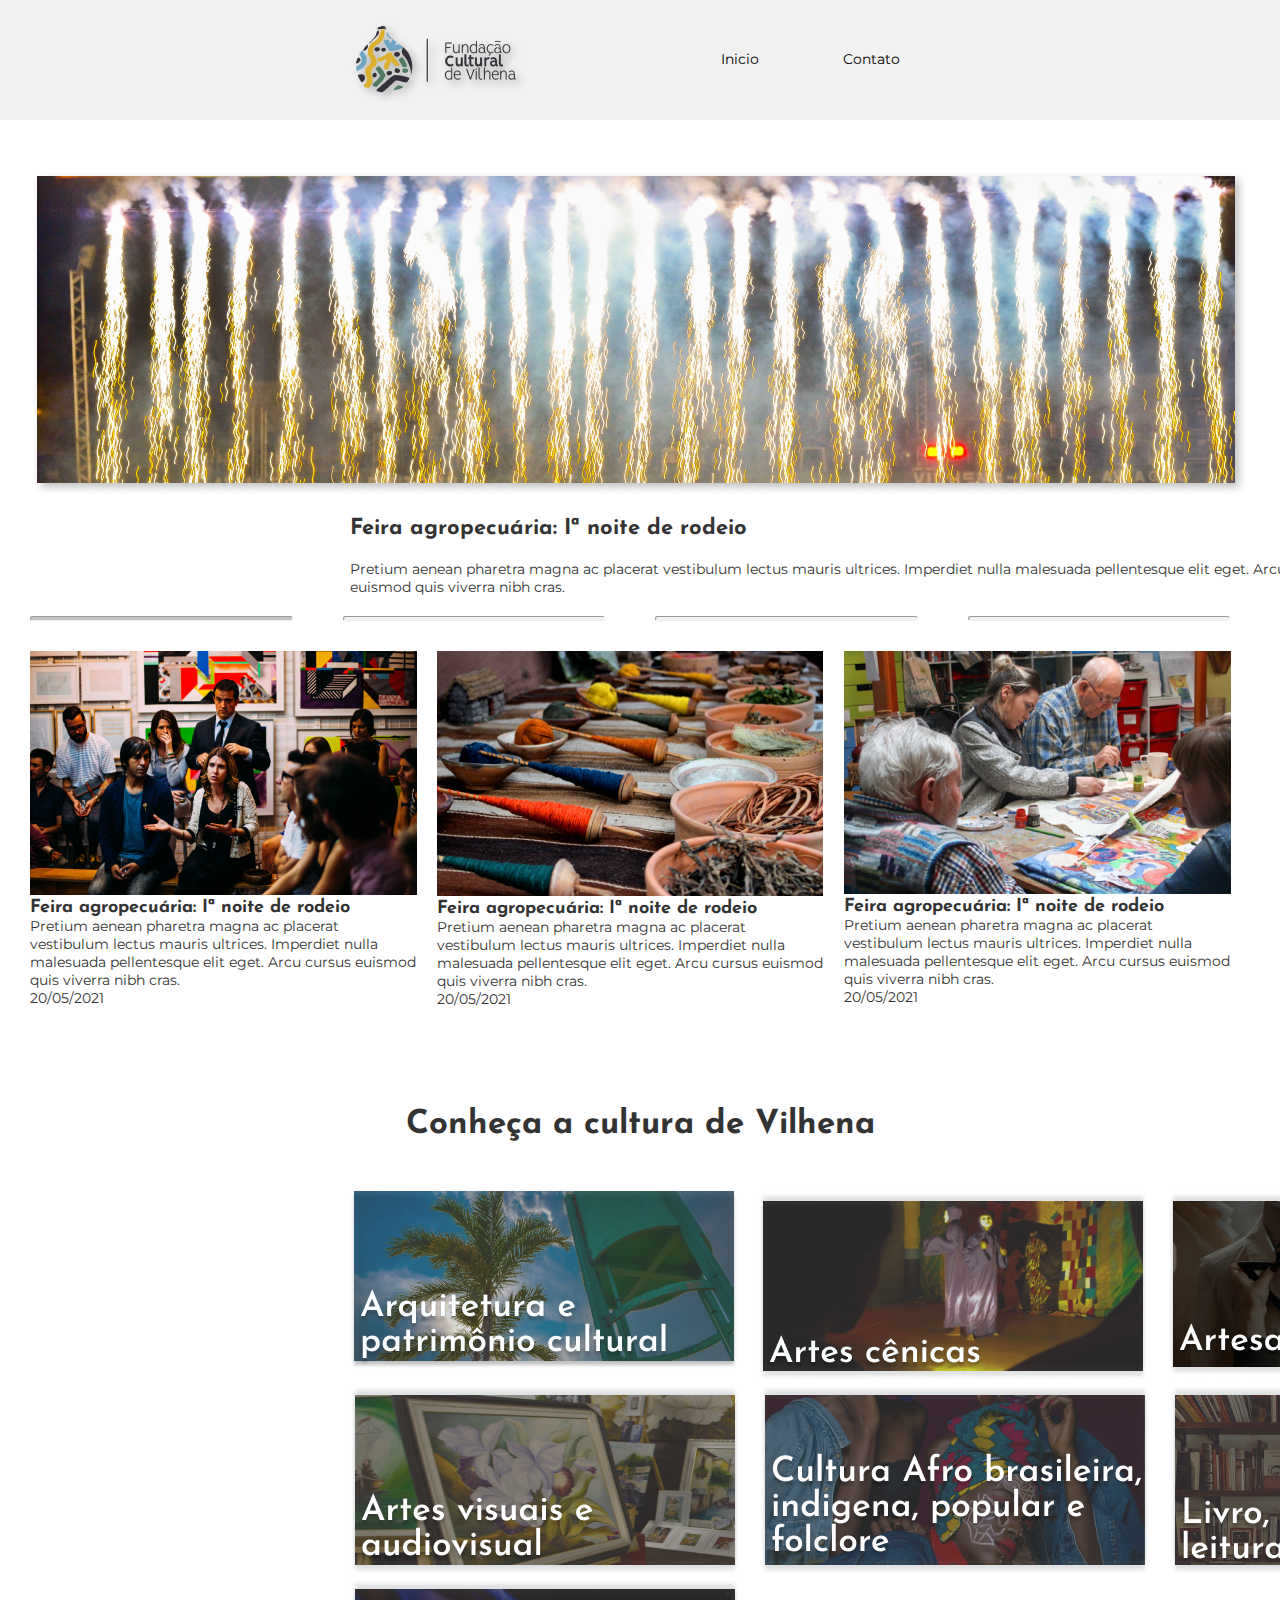
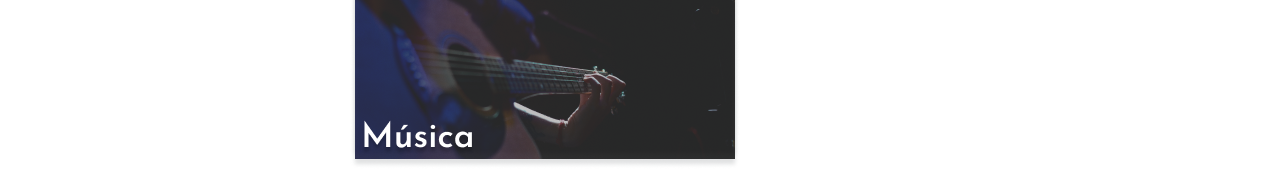
==== index.html @ fdd7ca27 "Quase finalizado a primeira página" ====
<!DOCTYPE html>
<html lang="pt-br">
<head>
    <meta charset="UTF-8">
    <meta name="viewport" content="width=device-width, initial-scale=1.0">
    <title>Fundação Cultural</title>
    <link rel="preconnect" href="https://fonts.googleapis.com">
    <link rel="preconnect" href="https://fonts.gstatic.com" crossorigin>
    <link href="https://fonts.googleapis.com/css2?family=Josefin+Sans:ital,wght@0,100..700;1,100..700&family=Montserrat:ital,wght@0,100..900;1,100..900&display=swap" rel="stylesheet">
    <link rel="stylesheet" href="./assets/css/styles.css">
</head>
<body>
    <header>
        <nav class="cabecalho">
            <div>
                <img src="./assets/images/logo.png" alt="Imagem de um logo">
            </div>
            <ul>
                <li><a href="#">Inicio</a></li>
                <li><a href="#contato">Contato</a></li>
            </ul>
        </nav>
        <div class="imagem1">
            <img src="./assets/images/news.png" alt="Imagem de faiscas em fios">
        </div>

        <div class="conteudo1">
            <h1>Feira agropecuária: Iª noite de rodeio</h1>
            <p>Pretium aenean pharetra magna ac placerat vestibulum lectus mauris ultrices. Imperdiet nulla malesuada pellentesque elit eget. Arcu cursus euismod quis viverra nibh cras.</p>
            <div>
                <hr class="um"/>
                <hr />
                <hr />
                <hr />
            </div>
        </div>

        <div class="posts">
            <div>
                <img src="./assets/images/Artesanto.png" alt="Imagem de um reunião">
                <h2>Feira agropecuária: Iª noite de rodeio</h2>
                <p>Pretium aenean pharetra magna ac placerat vestibulum lectus mauris ultrices. Imperdiet nulla malesuada pellentesque elit eget. Arcu cursus euismod quis viverra nibh cras.</p>
                <span>20/05/2021</span>
            </div>
            <div>
                <img src="./assets/images/image 4.png" alt="Imagem de um reunião">
                <h2>Feira agropecuária: Iª noite de rodeio</h2>
                <p>Pretium aenean pharetra magna ac placerat vestibulum lectus mauris ultrices. Imperdiet nulla malesuada pellentesque elit eget. Arcu cursus euismod quis viverra nibh cras.</p>
                <span>20/05/2021</span>
            </div>
            <div>
                <img src="./assets/images/image 3.png" alt="Imagem de um reunião">
                <h2>Feira agropecuária: Iª noite de rodeio</h2>
                <p>Pretium aenean pharetra magna ac placerat vestibulum lectus mauris ultrices. Imperdiet nulla malesuada pellentesque elit eget. Arcu cursus euismod quis viverra nibh cras.</p>
                <span>20/05/2021</span>
            </div>
        </div>
        <div class="titulo">
            <h3>Conheça a cultura de Vilhena</h3>
        </div>
        <div class="cards">
            <div>
                <img src="./assets/images/Group 72.png" alt="Culinária">
            </div>
            <div>
                <img src="./assets/images/Group 71.png" alt="Artes cênicas">
            </div>
            <div>
                <img src="./assets/images/Group 74.png" alt="">
            </div>
            <div>
                <img src="./assets/images/Group 73.png" alt="Artes Visuais">
            </div>
            <div>
                <img src="./assets/images/Group 75.png" alt="Cultura">
            </div>
            <div>
                <img src="./assets/images/Group 76.png" alt="Livros">
            </div>
            <div>
                <img src="./assets/images/Group 77.png" alt="Música">
            </div>
        </div>
    </header>
</body>
</html>
---- assets/css/styles.css ----
*{
    padding: 0;
    margin: 0;
    box-sizing: border-box;
}

.cabecalho{
    background-color: #F1F1F1;
    display: flex;
    justify-content: space-between;
    height: 120px;
}

.cabecalho > ul{
    margin-top: 50px;
    margin-right: 300px;
}

.cabecalho > ul > li{
    display: inline;
    margin-right: 80px;
}

.cabecalho > ul > li > a {
    text-decoration: none;
    font-family: "Montserrat", sans-serif;
    font-size: 14px;
    color: black;
}

.cabecalho > div{
    margin-top: 20px;
    margin-left: 350px;
}

.imagem1{
    display: flex;
    justify-content: center;
    margin-top: 50px;
}

.conteudo1 > h1{
    font-family: "Josefin Sans", sans-serif;
    font-size: 22px;
    color: #333333;
    margin-top: 20px;
    margin-left: 350px;
}

.conteudo1 > p{
    font-family: "Montserrat", sans-serif;
    font-size: 14px;
    color: #333333;
    width: 997px;
    margin-top: 20px;
    margin-left: 350px;
}

.conteudo1 > div{
    display: flex;
    justify-content: center;
    margin-top: 20px;
    margin-left: 30px;
}

.conteudo1 > div > hr{
    width: 263px;
    height: 5px;
    margin-right: 50px;
    background-color: rgba(196, 196, 196, 0.2);
    border-radius: 10px;
}

.conteudo1 > div > .um{
    background-color: #C4C4C4;
    border-radius: 10px;
}

.posts{
    display: flex;
    justify-content: center;
    margin-top: 30px;
}

.posts > div{
    margin-right: 20px;
}

.posts > div > h2{
    font-family: "Josefin Sans", sans-serif;
    font-size: 18px;
    color: #333333;
}

.posts > div > p{
    font-family: "Montserrat", sans-serif;
    font-size: 14px;
    color: #333333;
    width: 387px;
}

.posts > div > span{
    font-family: "Montserrat", sans-serif;
    color: #333333;
    font-size: 14px;
}

.titulo > h3{
    text-align: center;
    font-family: "Josefin Sans", sans-serif;
    font-size: 33px;
    color: #333333;
    margin-top: 100px;
}

.cards{
    display: flex;
    flex-wrap: wrap;
    margin-left: 350px;
    margin-top: 50px;
    width: 1300px;
}

.cards > div{
    margin-right: 20px;
}
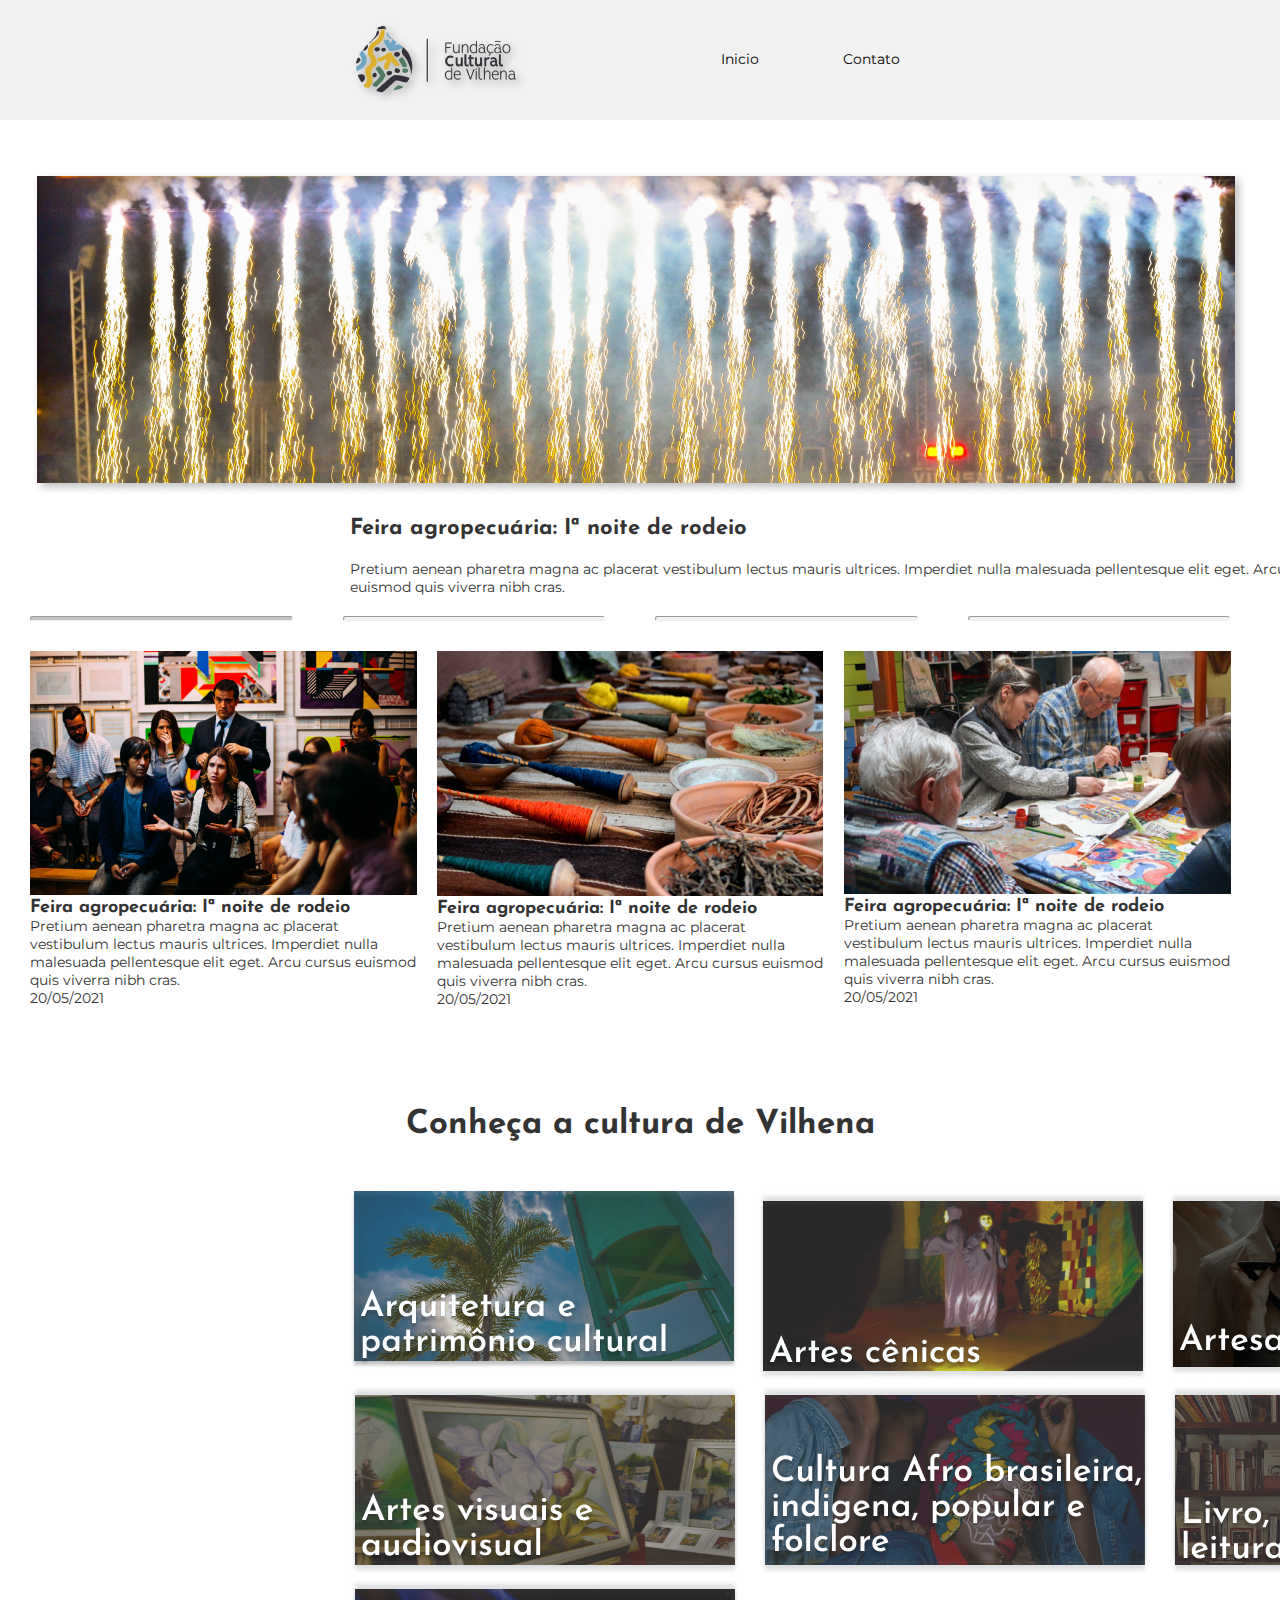
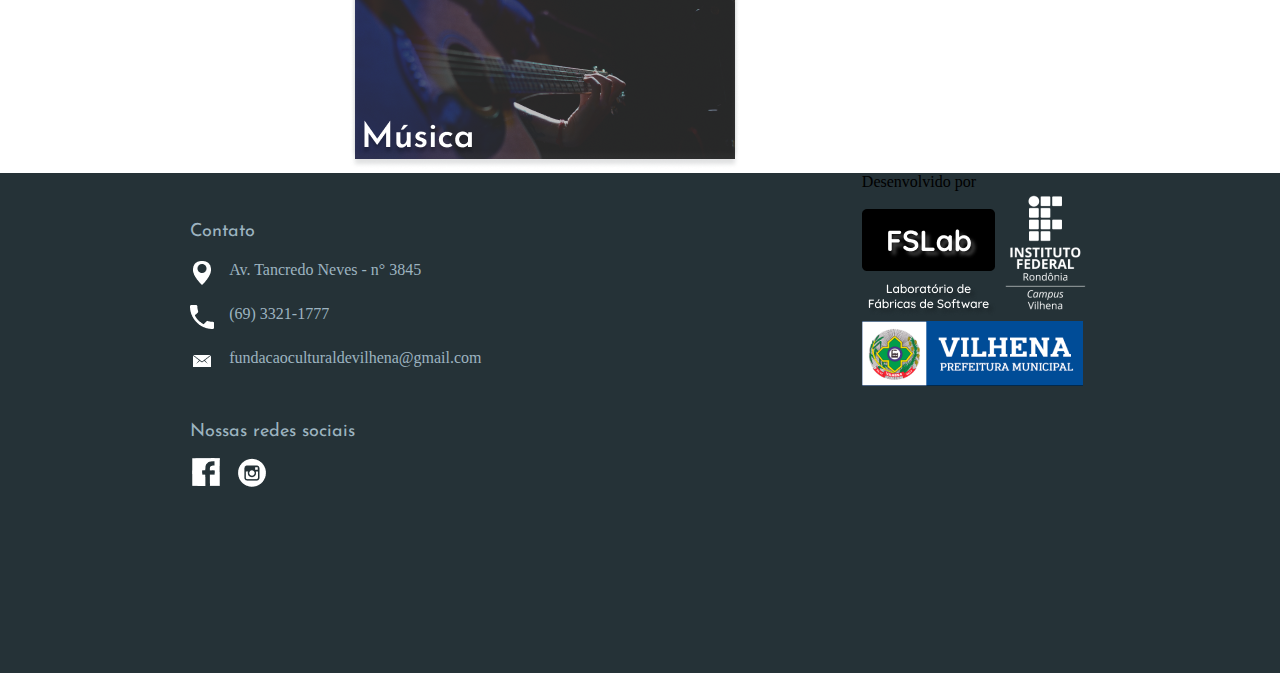
==== commit b504370e: "Quase finalizado a primeira página" ====
--- a/index.html
+++ b/index.html
@@ -82,5 +82,43 @@
             </div>
         </div>
     </header>
+    <footer>
+        <div class="geral">
+            <div class="parte1">
+                <div>
+                    <p class="titulo1">Contato</p>
+                    <div class="location">
+                        <img src="./assets/images/location.png" alt="Icone de loclização">
+                        <p>Av. Tancredo Neves - n° 3845</p>
+                    </div>
+                    <div class="telefone">
+                        <img src="./assets/images/telefone.png" alt="Icone de telefone">
+                        <p>(69) 3321-1777</p>
+                    </div>
+                    <div class="email">
+                        <img src="./assets/images/email.png" alt="Icone de email">
+                        <p>fundacaoculturaldevilhena@gmail.com</p>
+                    </div>
+                </div>
+                <div class="sociais">
+                    <p class="titulo2">Nossas redes sociais</p>
+                    <img src="./assets/images/facebook.png" alt="Icone do facebook">
+                    <img src="./assets/images/instagram.png" alt="Icone do instagram">
+                </div>
+            </div>
+            <div class="parte2">
+                <div>
+                    <p>Desenvolvido por</p>
+                    <div>
+                        <img src="./assets/images/Group 2.png" alt="Logo do Fslab">
+                        <img src="./assets/images/Logo-branca-vertical 1.png" alt="Logo branco do ifro">
+                    </div>
+                </div>
+                <div>
+                    <img src="./assets/images/image 2.png" alt="Logo da prefeitura">
+                </div>
+            </div>  
+        </div>
+    </footer>
 </body>
 </html>--- a/assets/css/styles.css
+++ b/assets/css/styles.css
@@ -123,4 +123,63 @@
 
 .cards > div{
     margin-right: 20px;
+}
+
+footer{
+    background-color: #253237;
+    height: 500px;
+}
+
+.geral{
+    display: flex;
+    justify-content: space-around;
+}
+
+.titulo1{
+    font-family: "Josefin Sans", sans-serif;
+    font-size: 18px;
+    color: #9DB4C0;
+    margin-top: 50px;
+}
+
+.location{
+    display: flex;
+    color: #9DB4C0;
+    margin-top: 20px;
+}
+
+.location > p{
+    margin-left: 15px;
+}
+
+.telefone{
+    display: flex;
+    color: #9DB4C0;
+    margin-top: 20px;
+}
+
+.telefone > p{
+    margin-left: 15px;
+}
+
+.email{
+    display: flex;
+    color: #9DB4C0;
+    margin-top: 20px;
+}
+
+.email > p{
+    margin-left: 15px;
+}
+
+.titulo2{
+    font-family: "Josefin Sans", sans-serif;
+    font-size: 18px;
+    color: #9DB4C0;
+    margin-top: 50px;
+}
+
+.sociais > img{
+    margin-right: 10px;
+    margin-top: 15px;
 }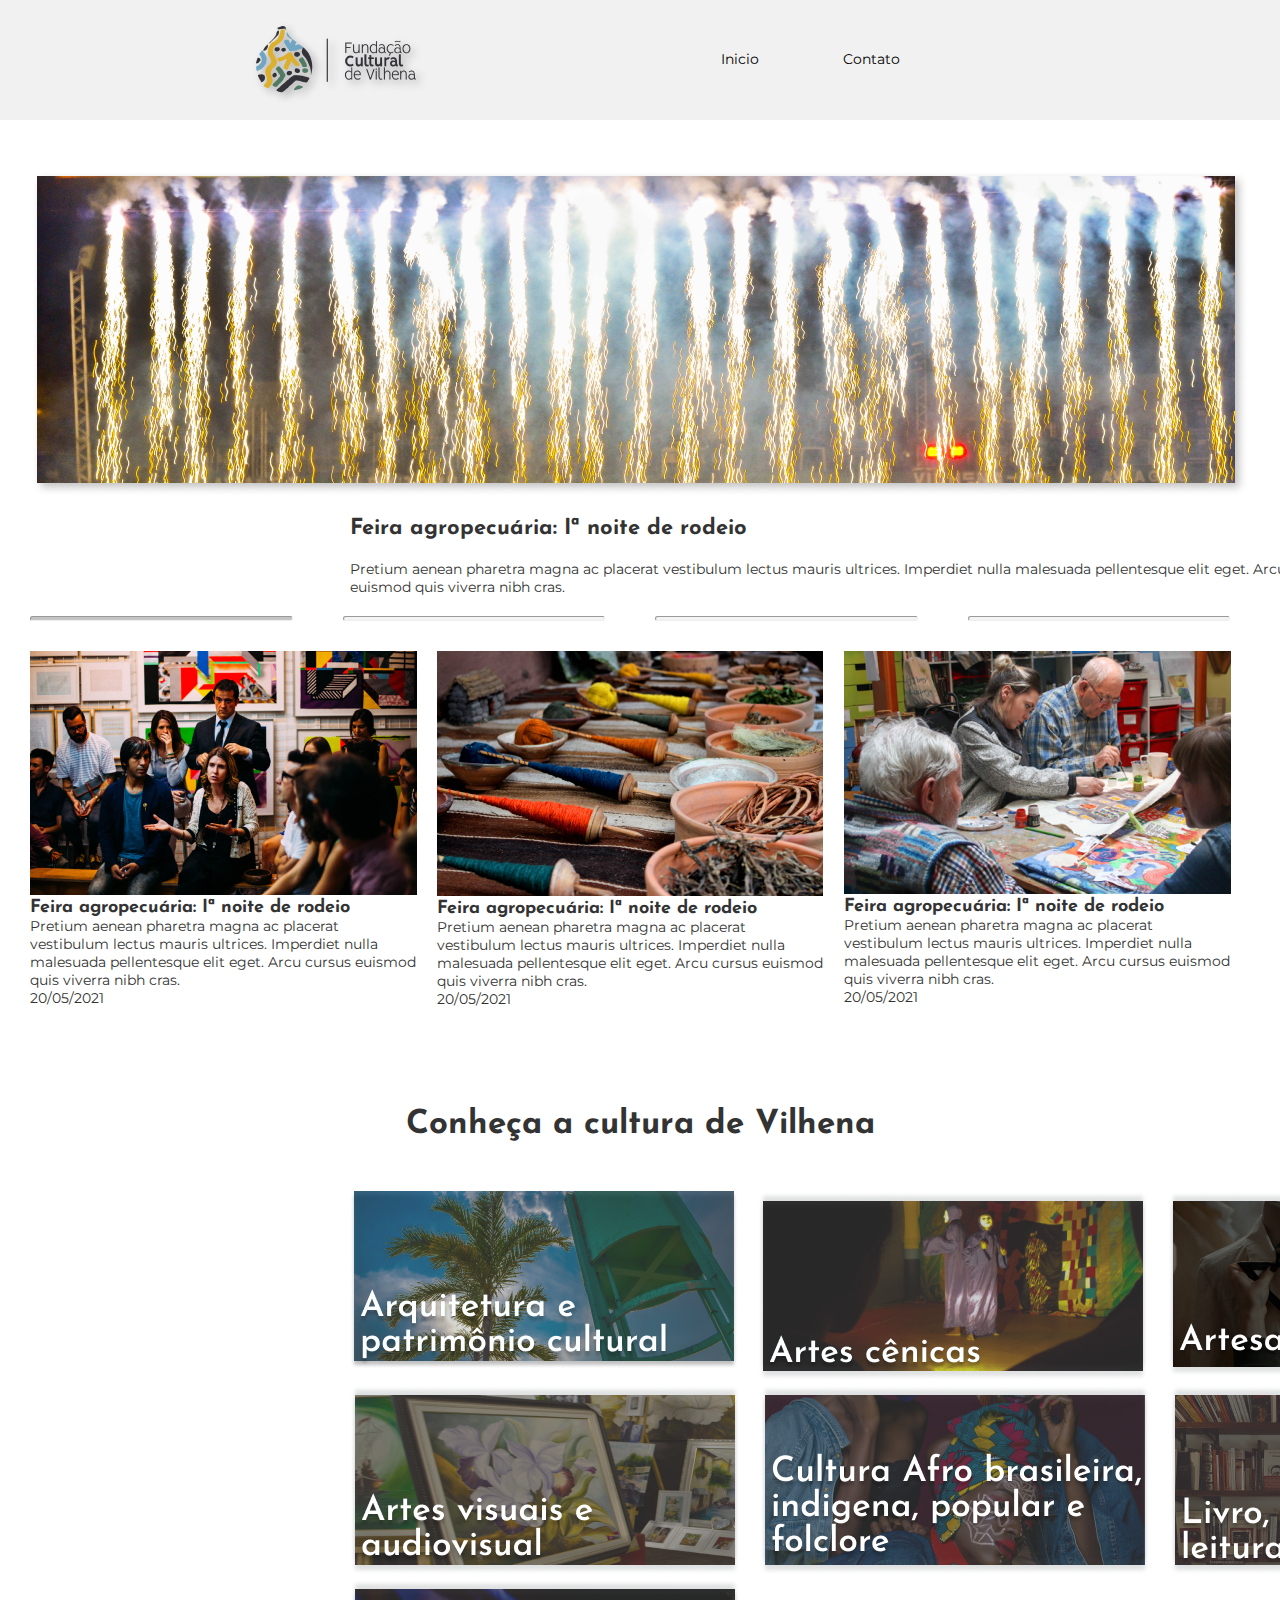
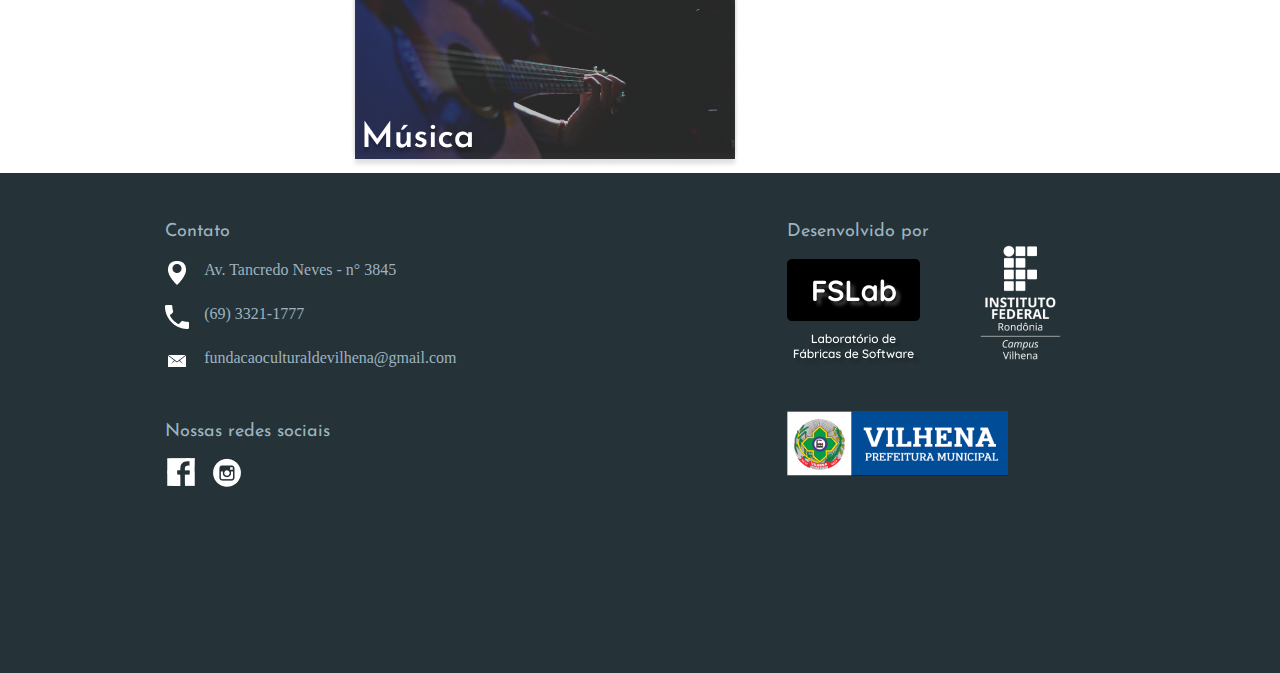
==== commit 9ee59697: "Feito a segunda página" ====
--- a/index.html
+++ b/index.html
@@ -109,12 +109,12 @@
             <div class="parte2">
                 <div>
                     <p>Desenvolvido por</p>
-                    <div>
+                    <div class="logos">
                         <img src="./assets/images/Group 2.png" alt="Logo do Fslab">
                         <img src="./assets/images/Logo-branca-vertical 1.png" alt="Logo branco do ifro">
                     </div>
                 </div>
-                <div>
+                <div class="pref">
                     <img src="./assets/images/image 2.png" alt="Logo da prefeitura">
                 </div>
             </div>  
--- a/assets/css/styles.css
+++ b/assets/css/styles.css
@@ -30,7 +30,7 @@
 
 .cabecalho > div{
     margin-top: 20px;
-    margin-left: 350px;
+    margin-left: 250px;
 }
 
 .imagem1{
@@ -182,4 +182,70 @@
 .sociais > img{
     margin-right: 10px;
     margin-top: 15px;
+}
+
+.parte2 > div > p{
+    font-family: "Josefin Sans", sans-serif;
+    font-size: 18px;
+    color: #9DB4C0;
+    margin-top: 50px;
+}
+
+.logos > img{
+    margin-right: 50px;
+}
+
+.pref{
+    margin-top: 40px;
+} 
+
+/* ---------- Post ------------- */
+
+.post1 > h1{
+    font-family: "Josefin Sans", sans-serif;
+    font-size: 40px;
+    color: #333333;
+    margin-left: 150px;
+    margin-top: 50px;
+}
+
+.post1 > p{
+    font-family: "Montserrat";
+    font-size: 24px;
+    text-align: justify;
+    color: rgba(51, 51, 51, 0.7);
+    margin-left: 150px;
+    margin-top: 20px;
+    margin-bottom: 30px;
+    width: 1200px;
+}
+
+.post1 .imgs{
+    display: flex;
+    justify-content: center;
+}
+
+.post1 .imgs > img{
+margin-right: 30px;
+}
+
+.post2 > p{
+    font-family: "Montserrat";
+    font-size: 24px;
+    text-align: justify;
+    color: rgba(51, 51, 51, 0.7);
+    margin-left: 150px;
+    margin-top: 20px;
+    margin-bottom: 30px;
+    width: 1200px;
+}
+
+.post2 .imgs{
+    display: flex;
+    flex-wrap: wrap;
+    justify-content: center;
+}
+
+.imgs > img{
+    margin-bottom: 20px;
 }